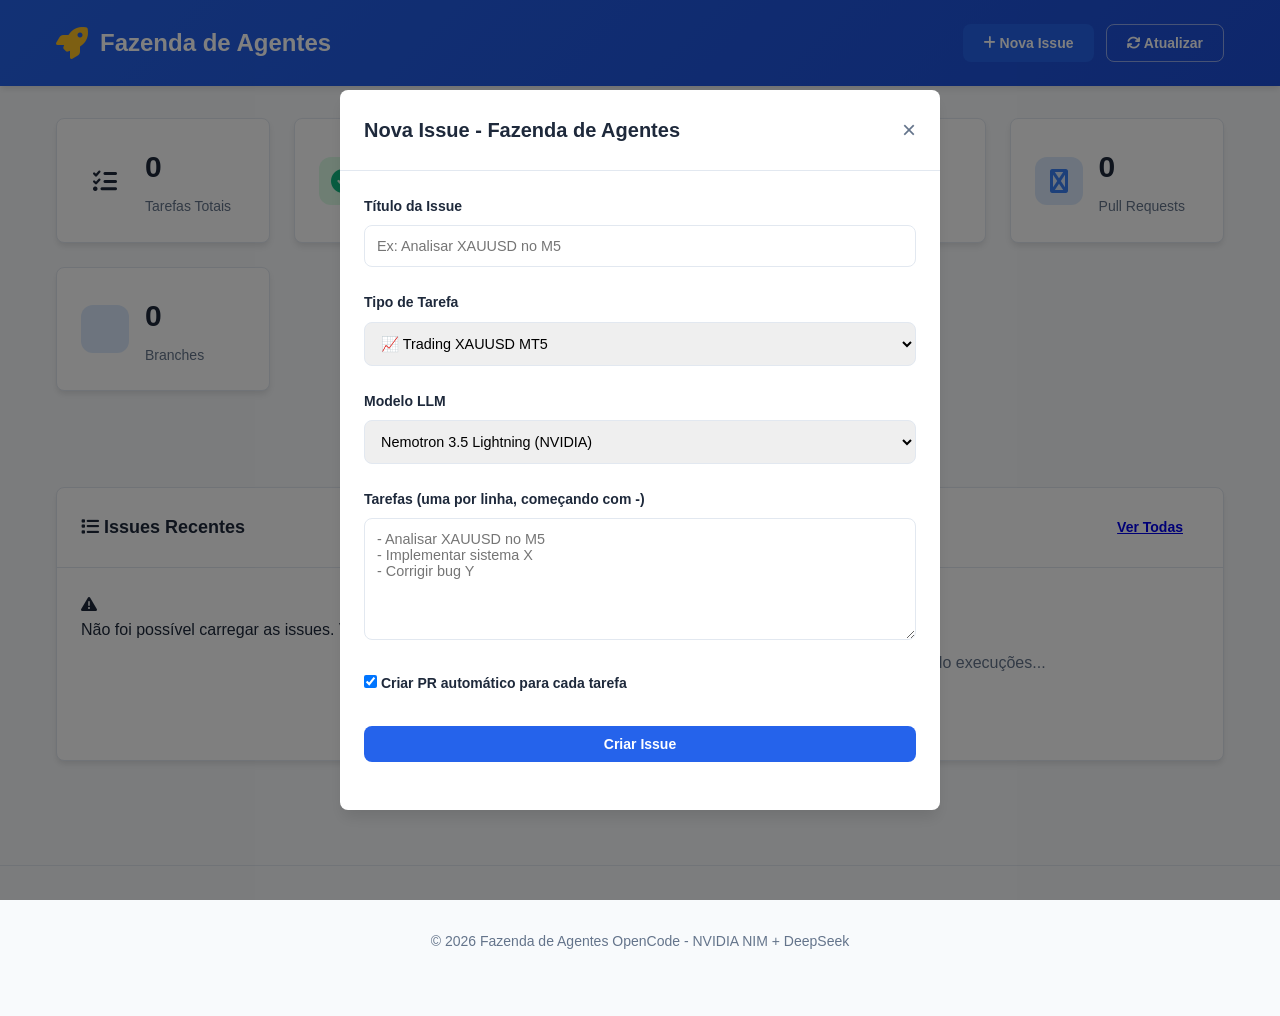
==== .github/dashboard/index.html @ 04f90c7b "feat: dashboard completo da fazenda de agentes com interface web" ====
<!DOCTYPE html>
<html lang="pt-BR">
<head>
    <meta charset="UTF-8">
    <meta name="viewport" content="width=device-width, initial-scale=1.0">
    <title>🚀 Fazenda de Agentes - Dashboard</title>
    <link rel="stylesheet" href="style.css">
    <link rel="stylesheet" href="https://cdnjs.cloudflare.com/ajax/libs/font-awesome/6.4.0/css/all.min.css">
    <script src="dashboard.js" defer></script>
</head>
<body>
    <!-- Header -->
    <header class="header">
        <div class="container">
            <div class="logo">
                <i class="fas fa-rocket"></i>
                <h1>Fazenda de Agentes</h1>
            </div>
            <div class="header-actions">
                <button class="btn btn-primary" onclick="abrirModalNovaIssue()">
                    <i class="fas fa-plus"></i> Nova Issue
                </button>
                <button class="btn btn-outline" onclick="carregarDados()">
                    <i class="fas fa-sync"></i> Atualizar
                </button>
            </div>
        </div>
    </header>

    <!-- Stats Cards -->
    <div class="container">
        <div class="stats-grid">
            <div class="stat-card">
                <div class="stat-icon">
                    <i class="fas fa-tasks"></i>
                </div>
                <div class="stat-info">
                    <h3 id="stat-total-tarefas">0</h3>
                    <p>Tarefas Totais</p>
                </div>
            </div>
            <div class="stat-card">
                <div class="stat-icon success">
                    <i class="fas fa-check-circle"></i>
                </div>
                <div class="stat-info">
                    <h3 id="stat-concluidas">0</h3>
                    <p>Concluídas</p>
                </div>
            </div>
            <div class="stat-card">
                <div class="stat-icon warning">
                    <i class="fas fa-exclamation-triangle"></i>
                </div>
                <div class="stat-info">
                    <h3 id="stat-andamento">0</h3>
                    <p>Em Andamento</p>
                </div>
            </div>
            <div class="stat-card">
                <div class="stat-icon error">
                    <i class="fas fa-times-circle"></i>
                </div>
                <div class="stat-info">
                    <h3 id="stat-falhas">0</h3>
                    <p>Falhas</p>
                </div>
            </div>
            <div class="stat-card">
                <div class="stat-icon info">
                    <i class="fas fa-github"></i>
                </div>
                <div class="stat-info">
                    <h3 id="stat-prs">0</h3>
                    <p>Pull Requests</p>
                </div>
            </div>
            <div class="stat-card">
                <div class="stat-icon info">
                    <i class="fas fa-git-branch"></i>
                </div>
                <div class="stat-info">
                    <h3 id="stat-branches">0</h3>
                    <p>Branches</p>
                </div>
            </div>
        </div>
    </div>

    <!-- Main Content -->
    <main class="container">
        <div class="dashboard-grid">
            
            <!-- Issues Section -->
            <div class="card">
                <div class="card-header">
                    <h2><i class="fas fa-list"></i> Issues Recentes</h2>
                    <a href="#" class="btn btn-small">Ver Todas</a>
                </div>
                <div class="card-body" id="issues-container">
                    <div class="loading">
                        <i class="fas fa-circle-notch fa-spin"></i>
                        <span>Carregando issues...</span>
                    </div>
                </div>
            </div>

            <!-- Workflow Runs -->
            <div class="card">
                <div class="card-header">
                    <h2><i class="fas fa-play-circle"></i> Execuções Recentes</h2>
                    <a href="#" class="btn btn-small">Ver Todas</a>
                </div>
                <div class="card-body" id="workflows-container">
                    <div class="loading">
                        <i class="fas fa-circle-notch fa-spin"></i>
                        <span>Carregando execuções...</span>
                    </div>
                </div>
            </div>

        </div>
    </main>

    <!-- Modal Nova Issue -->
    <div class="modal-overlay" id="modal-nova-issue">
        <div class="modal">
            <div class="modal-header">
                <h3>Nova Issue - Fazenda de Agentes</h3>
                <button class="btn-close" onclick="fecharModal()">&times;</button>
            </div>
            <div class="modal-body">
                <form id="form-nova-issue">
                    <div class="form-group">
                        <label>Título da Issue</label>
                        <input type="text" id="issue-titulo" placeholder="Ex: Analisar XAUUSD no M5" required>
                    </div>
                    <div class="form-group">
                        <label>Tipo de Tarefa</label>
                        <select id="issue-pilar" required>
                            <option value="trading">📈 Trading XAUUSD MT5</option>
                            <option value="transcricao">🎬 Transcrição YouTube</option>
                            <option value="app">📱 App/APK</option>
                            <option value="deepseek">🧠 DeepSeek Gratuito</option>
                        </select>
                    </div>
                    <div class="form-group">
                        <label>Modelo LLM</label>
                        <select id="issue-modelo">
                            <option value="nvidia/nemotron-3.5-lightning-30b-a3b">Nemotron 3.5 Lightning (NVIDIA)</option>
                            <option value="opencode/deepseek-v4-flash-free">DeepSeek V4 Flash (Grátis)</option>
                        </select>
                    </div>
                    <div class="form-group">
                        <label>Tarefas (uma por linha, começando com -)</label>
                        <textarea id="issue-tarefas" rows="6" placeholder="- Analisar XAUUSD no M5
- Implementar sistema X
- Corrigir bug Y" required></textarea>
                    </div>
                    <div class="form-group checkbox-group">
                        <label><input type="checkbox" checked> Criar PR automático para cada tarefa</label>
                    </div>
                    <div class="form-group">
                        <button type="submit" class="btn btn-primary btn-full">Criar Issue</button>
                    </div>
                </form>
            </div>
        </div>
    </div>

    <!-- Toast Notification -->
    <div id="toast" class="toast">
        <div class="toast-content">
            <i class="fas fa-check-circle toast-icon"></i>
            <span id="toast-msg">Operação realizada com sucesso!</span>
        </div>
    </div>

    <footer>
        <div class="container">
            <p>&copy; 2026 Fazenda de Agentes OpenCode - NVIDIA NIM + DeepSeek</p>
        </div>
    </footer>

    <script>
        // Configurações
        const CONFIG = {
            OWNER: 'eli', // Seus dados
            REPO: 'frebuff-agent-batch',
            API_BASE: 'https://api.github.com/repos/bispoeli/frebuff-agent-batch'
        };

        // Inicialização
        document.addEventListener('DOMContentLoaded', () => {
            carregarDados();
            setupFormulario();
        });

        // Carregar dados
        async function carregarDados() {
            try {
                await Promise.all([
                    carregarIssues(),
                    carregarWorkflows(),
                    carregarEstatisticas()
                ]);
            } catch (erro) {
                console.error('Erro ao carregar dados:', erro);
                mostrarToast('Erro ao carregar dados', 'error');
            }
        }

        // Carregar issues
        async function carregarIssues() {
            try {
                const resposta = await fetch(`${CONFIG.API_BASE}/issues?state=all&per_page=20&sort=updated&direction=desc`, {
                    headers: {
                        'Authorization': `token ${CONFIG.GITHUB_TOKEN || ''}`,
                        'Accept': 'application/vnd.github.v3+json'
                    }
                });
                
                if (!resposta.ok) throw new Error('Erro ao carregar issues');
                
                const issues = await resposta.json();
                renderizarIssues(issues);
            } catch (erro) {
                console.error('Erro ao carregar issues:', erro);
                document.getElementById('issues-container').innerHTML = `
                    <div class="erro">
                        <i class="fas fa-exclamation-triangle"></i>
                        <p>Não foi possível carregar as issues. Verifique o token do GitHub.</p>
                    </div>
                `;
            }
        }

        function renderizarIssues(issues) {
            const container = document.getElementById('issues-container');
            container.innerHTML = '';

            if (issues.length === 0) {
                container.innerHTML = '<div class="vazio">Nenhuma issue encontrada.</div>';
                return;
            }

            issues.forEach(issue => {
                const data = new Date(issue.created_at).toLocaleDateString('pt-BR');
                const estado = issue.state === 'open' ? 'aberto' : 'fechado';
                const iconeEstado = issue.state === 'open' ? 'fa-circle-open' : 'fa-circle-check';
                
                const item = document.createElement('div');
                item.className = 'item-issue';
                item.innerHTML = `
                    <div class="info-issue">
                        <span class="badge estado-${issue.state}">${issue.state === 'open' ? 'Aberto' : 'Fechado'}</span>
                        <h4>${issue.title}</h4>
                        <div class="meta-issue">
                            <span><i class="fas fa-user"></i> ${issue.user.login}</span>
                            <span><i class="fas fa-calendar"></i> ${data}</span>
                            <span><i class="fas fa-comments"></i> ${issue.comments}</span>
                        </div>
                        <div class="etiquetas-issue">
                            ${issue.labels.map(l => `<span class="etiqueta">${l.name}</span>`).join('')}
                        </div>
                    </div>
                    <a href="${issue.html_url}" target="_blank" class="btn-link">Abrir no GitHub <i class="fas fa-external-link-alt"></i></a>
                `;
                container.appendChild(item);
            });
        }

        // Carregar workflows
        async function carregarWorkflows() {
            try {
                const resposta = await fetch(`${CONFIG.API_BASE}/actions/workflows`, {
                    headers: {
                        'Authorization': `token ${CONFIG.GITHUB_TOKEN || ''}`,
                        'Accept': 'application/vnd.github.v3+json'
                    }
                });
                
                if (!resposta.ok) throw new Error('Erro ao carregar workflows');
                
                const data = await resposta.json();
                renderizarWorkflows(data.workflows);
            } catch (erro) {
                console.error('Erro ao carregar workflows:', erro);
            }
        }

        function renderizarWorkflows(workflows) {
            // Renderizar workflows se necessário
        }

        // Carregar estatísticas
        async function carregarEstatisticas() {
            try {
                const [issuesResp, prsResp] = await Promise.all([
                    fetch(`${CONFIG.API_BASE}/issues?state=all&per_page=100`, {
                        headers: {
                            'Authorization': `token ${CONFIG.GITHUB_TOKEN || ''}`,
                            'Accept': 'application/vnd.github.v3+json'
                        }
                    }),
                    fetch(`${CONFIG.API_BASE}/pulls?state=all&per_page=100`, {
                        headers: {
                            'Authorization': `token ${CONFIG.GITHUB_TOKEN || ''}`,
                            'Accept': 'application/vnd.github.v3+json'
                        }
                    })
                ]);

                const issues = await resposta.json();
                const prs = await prsResp.json();

                document.getElementById('stat-total-tarefas').textContent = issues.length;
                document.getElementById('stat-concluidas').textContent = issues.filter(i => i.state === 'closed').length;
                document.getElementById('stat-andamento').textContent = issues.filter(i => i.state === 'open').length;
                document.getElementById('stat-falhas').textContent = 0; // Pode calcular com base em falhas
                document.getElementById('stat-prs').textContent = prs.length;
                document.getElementById('stat-branches').textContent = issues.length; // Aproximação
            } catch (erro) {
                console.error('Erro ao carregar estatísticas:', erro);
            }
        }

        // Formulário de nova issue
        function setupFormulario() {
            const form = document.getElementById('form-nova-issue');
            form.addEventListener('submit', async (e) => {
                e.preventDefault();
                
                const titulo = document.getElementById('issue-titulo').value;
                const modelo = document.getElementById('issue-modelo').value;
                const tarefasTexto = document.getElementById('issue-tarefas').value;
                
                const corpo = `## Tarefas\n${tarefasTexto}\n\n## Modelo\n${modelo}\n\n## Opções\n- [x] Criar PR automático para cada tarefa\n- [x] Usar contexto limpo`;
                
                try {
                    const resposta = await fetch(`${CONFIG.API_BASE}/issues`, {
                        method: 'POST',
                        headers: {
                            'Authorization': `token ${CONFIG.GITHUB_TOKEN || ''}`,
                            'Accept': 'application/vnd.github.v3+json'
                        },
                        body: JSON.stringify({
                            title: titulo,
                            body: corpo
                        })
                    });
                    
                    if (resposta.ok) {
                        mostrarToast('Issue criada com sucesso!');
                        fecharModal();
                        form.reset();
                        carregarDados();
                    } else {
                        mostrarToast('Erro ao criar issue', 'error');
                    }
                } catch (erro) {
                    mostrarToast('Erro ao criar issue', 'error');
                }
            });
        }

        // Modal
        function abrirModalNovaIssue() {
            document.getElementById('modal-nova-issue').style.display = 'block';
        }

        function fecharModal() {
            document.getElementById('modal-nova-issue').style.display = 'none';
        }

        // Toast
        function mostrarToast(mensagem, tipo = 'sucesso') {
            const toast = document.getElementById('toast');
            const texto = document.getElementById('toast-msg');
            texto.textContent = mensagem;
            toast.className = `toast mostrar ${tipo}`;
            setTimeout(() => {
                toast.className = 'toast';
            }, 3000);
        }

        // Fechar modal ao clicar fora
        document.getElementById('modal-nova-issue').addEventListener('click', (e) => {
            if (e.target === document.getElementById('modal-nova-issue')) {
                fecharModal();
            }
        });
    </script>
</body>
</html>
---- .github/dashboard/style.css ----
/* Dashboard - Fazenda de Agentes OpenCode */
:root {
    --cor-primaria: #2563eb;
    -cor-secundaria: #64748b;
    --cor-sucesso: #10b981;
    --cor-alerta: #f59e0b;
    --cor-erro: #ef4444;
    --cor-info: #3b82f6;
    --cor-fundo: #f8fafc;
    --cor-card: #ffffff;
    --cor-texto: #1e293b;
    --cor-texto-secundario: #64748b;
    --sombra: 0 4px 6px -1px rgba(0, 0, 0, 0.1);
    --sombra-hover: 0 10px 15px -3px rgba(0, 0, 0, 0.1);
    --borda: #e2e8f0;
    --raio: 8px;
    --transicao: all 0.3s ease;
}

* {
    margin: 0;
    padding: 0;
    box-sizing: border-box;
}

body {
    font-family: 'Segoe UI', Roboto, Helvetica, Arial, sans-serif;
    background-color: var(--cor-fundo);
    color: var(--cor-texto);
    line-height: 1.6;
}

/* Header */
.header {
    background: linear-gradient(135deg, var(--cor-primaria), #1d4ed8);
    color: white;
    padding: 1.5rem 0;
    box-shadow: var(--sombra);
    position: sticky;
    top: 0;
    z-index: 100;
}

.header .container {
    max-width: 1200px;
    margin: 0 auto;
    padding: 0 1rem;
    display: flex;
    justify-content: space-between;
    align-items: center;
}

.logo {
    display: flex;
    align-items: center;
    gap: 0.75rem;
}

.logo i {
    font-size: 2rem;
    color: #fbbf24;
}

.logo h1 {
    font-size: 1.5rem;
    font-weight: 700;
}

.header-actions {
    display: flex;
    gap: 0.75rem;
}

.btn {
    padding: 0.625rem 1.25rem;
    border-radius: var(--raio);
    border: none;
    font-weight: 600;
    cursor: pointer;
    transition: var(--transicao);
    font-size: 0.875rem;
}

.btn-primary {
    background-color: var(--cor-primaria);
    color: white;
}

.btn-primary:hover {
    background-color: #1d4ed8;
    transform: translateY(-2px);
}

.btn-outline {
    background-color: transparent;
    color: white;
    border: 1px solid rgba(255, 255, 255, 0.5);
}

.btn-outline:hover {
    background-color: rgba(255, 255, 255, 0.1);
}

.btn-small {
    padding: 0.5rem 1rem;
    font-size: 0.875rem;
}

.btn-full {
    width: 100%;
}

/* Container */
.container {
    max-width: 1200px;
    margin: 0 auto;
    padding: 2rem 1rem;
}

/* Stats Grid */
.stats-grid {
    display: grid;
    grid-template-columns: repeat(auto-fit, minmax(200px, 1fr));
    gap: 1.5rem;
    margin-bottom: 2rem;
}

.stat-card {
    background: var(--cor-card);
    border: 1px solid var(--borda);
    border-radius: var(--raio);
    padding: 1.5rem;
    display: flex;
    align-items: center;
    gap: 1rem;
    box-shadow: var(--sombra);
    transition: var(--transicao);
}

.stat-card:hover {
    box-shadow: var(--sombra-hover);
    transform: translateY(-2px);
}

.stat-icon {
    width: 48px;
    height: 48px;
    border-radius: 12px;
    display: flex;
    align-items: center;
    justify-content: center;
    font-size: 1.5rem;
}

.stat-icon i {
    font-size: 1.5rem;
}

.stat-icon.success { background-color: #dcfce7; color: var(--cor-sucesso); }
.stat-icon.warning { background-color: #fef3c7; color: var(--cor-alerta); }
.stat-icon.error { background-color: #fee2e2; color: var(--cor-erro); }
.stat-icon.info { background-color: #dbeafe; color: var(--cor-info); }

.stat-info h3 {
    font-size: 1.875rem;
    font-weight: 700;
    margin-bottom: 0.25rem;
}

.stat-info p {
    color: var(--cor-texto-secundario);
    font-size: 0.875rem;
}

/* Cards */
.card {
    background: var(--cor-card);
    border: 1px solid var(--borda);
    border-radius: var(--raio);
    margin-bottom: 1.5rem;
    box-shadow: var(--sombra);
    overflow: hidden;
}

.card-header {
    padding: 1.25rem 1.5rem;
    border-bottom: 1px solid var(--borda);
    display: flex;
    justify-content: space-between;
    align-items: center;
}

.card-header h2 {
    font-size: 1.125rem;
    font-weight: 600;
    color: var(--cor-texto);
}

.card-body {
    padding: 1.5rem;
}

/* Dashboard Grid */
.dashboard-grid {
    display: grid;
    grid-template-columns: repeat(auto-fit, minmax(400px, 1fr));
    gap: 1.5rem;
}

/* Item de Issue */
.item-issue {
    display: flex;
    justify-content: space-between;
    align-items: center;
    padding: 1rem;
    border-bottom: 1px solid var(--borda);
}

.item-issue:last-child {
    border-bottom: none;
}

.info-issue {
    flex: 1;
}

.info-issue h4 {
    font-size: 1rem;
    font-weight: 600;
    color: var(--cor-texto);
    margin-bottom: 0.5rem;
}

.meta-issue {
    display: flex;
    gap: 0.75rem;
    font-size: 0.75rem;
    color: var(--cor-texto-secundario);
    margin-bottom: 0.5rem;
}

.etiquetas-issue {
    display: flex;
    gap: 0.5rem;
    margin-bottom: 0.5rem;
}

.etiqueta {
    font-size: 0.7rem;
    padding: 0.2rem 0.5rem;
    border-radius: 4px;
    font-weight: 600;
}

.etiqueta.trading { background-color: #dbeafe; color: #1d4ed8; }
.etiqueta.transcricao { background-color: #dcfce7; color: #166534; }
.etiqueta.app { background-color: #fef3c7; color: #92400e; }
.etiqueta.deepseek { background-color: #e0e7ff; color: #3730a3; }

.btn-link {
    color: var(--cor-primaria);
    text-decoration: none;
    font-size: 0.875rem;
    font-weight: 600;
}

.btn-link:hover {
    text-decoration: underline;
}

/* Estado */
.badge {
    font-size: 0.7rem;
    padding: 0.2rem 0.6rem;
    border-radius: 12px;
    font-weight: 600;
}

.badge.aberto { background-color: #dcfce7; color: #166534; }
.badge.fechado { background-color: #fee2e2; color: #991b1b; }

/* Estados de Carregamento e Vazio */
.loading, .vazio {
    text-align: center;
    padding: 3rem;
    color: var(--cor-texto-secundario);
}

.loading i {
    font-size: 2rem;
    margin-bottom: 1rem;
    animation: spin 1s linear infinite;
}

@keyframes spin {
    from { transform: rotate(0deg); }
    to { transform: rotate(360deg); }
}

/* Modal */
.modal-overlay {
    position: fixed;
    top: 0;
    left: 0;
    width: 100%;
    height: 100%;
    background: rgba(0, 0, 0, 0.5);
    display: flex;
    align-items: center;
    justify-content: center;
    z-index: 1000;
}

.modal {
    background: var(--cor-card);
    border-radius: var(--raio);
    width: 100%;
    max-width: 600px;
    max-height: 90vh;
    overflow-y: auto;
    box-shadow: var(--sombra-hover);
}

.modal-header {
    padding: 1.5rem;
    border-bottom: 1px solid var(--borda);
    display: flex;
    justify-content: space-between;
    align-items: center;
}

.modal-header h3 {
    font-size: 1.25rem;
    font-weight: 600;
}

.btn-close {
    background: none;
    border: none;
    font-size: 1.5rem;
    color: var(--cor-texto-secundario);
    cursor: pointer;
}

.btn-close:hover {
    color: var(--cor-texto);
}

.modal-body {
    padding: 1.5rem;
}

.form-group {
    margin-bottom: 1.5rem;
}

.form-group label {
    display: block;
    font-size: 0.875rem;
    font-weight: 600;
    color: var(--cor-texto);
    margin-bottom: 0.5rem;
}

.form-group input,
.form-group textarea,
.form-group select {
    width: 100%;
    padding: 0.75rem;
    border: 1px solid var(--borda);
    border-radius: var(--raio);
    font-size: 0.9rem;
    font-family: inherit;
}

.form-group input:focus,
.form-group textarea:focus,
.form-group select:focus {
    outline: none;
    border-color: var(--cor-primaria);
    box-shadow: 0 0 0 3px rgba(37, 99, 235, 0.1);
}

.form-group textarea {
    resize: vertical;
    min-height: 100px;
}

.checkbox-group {
    display: flex;
    align-items: center;
    gap: 0.75rem;
}

.checkbox-group input {
    width: auto;
}

.btn-close:hover {
    color: var(--cor-texto);
}

.toast {
    position: fixed;
    bottom: 2rem;
    right: 2rem;
    padding: 1rem 1.5rem;
    border-radius: var(--raio);
    color: white;
    font-weight: 600;
    display: flex;
    align-items: center;
    gap: 0.75rem;
    z-index: 2000;
    transform: translateY(100px);
    opacity: 0;
    transition: all 0.3s ease;
}

.toast.mostrar {
    transform: translateY(0);
    opacity: 1;
}

.toast.sucesso {
    background-color: var(--cor-sucesso);
}

.toast.erro {
    background-color: var(--cor-erro);
}

.toast-icon {
    font-size: 1.25rem;
}

/* Footer */
footer {
    padding: 2rem;
    text-align: center;
    color: var(--cor-texto-secundario);
    font-size: 0.875rem;
    border-top: 1px solid var(--borda);
    margin-top: 3rem;
}

/* Responsivo */
@media (max-width: 768px) {
    .dashboard-grid {
        grid-template-columns: 1fr;
    }
    
    .stats-grid {
        grid-template-columns: repeat(2, 1fr);
    }
    
    .header-actions {
        display: none;
    }
    
    .modal-overlay {
        align-items: flex-start;
        padding-top: 2rem;
    }
    
    .modal {
        width: 95%;
        max-height: 80vh;
    }
}
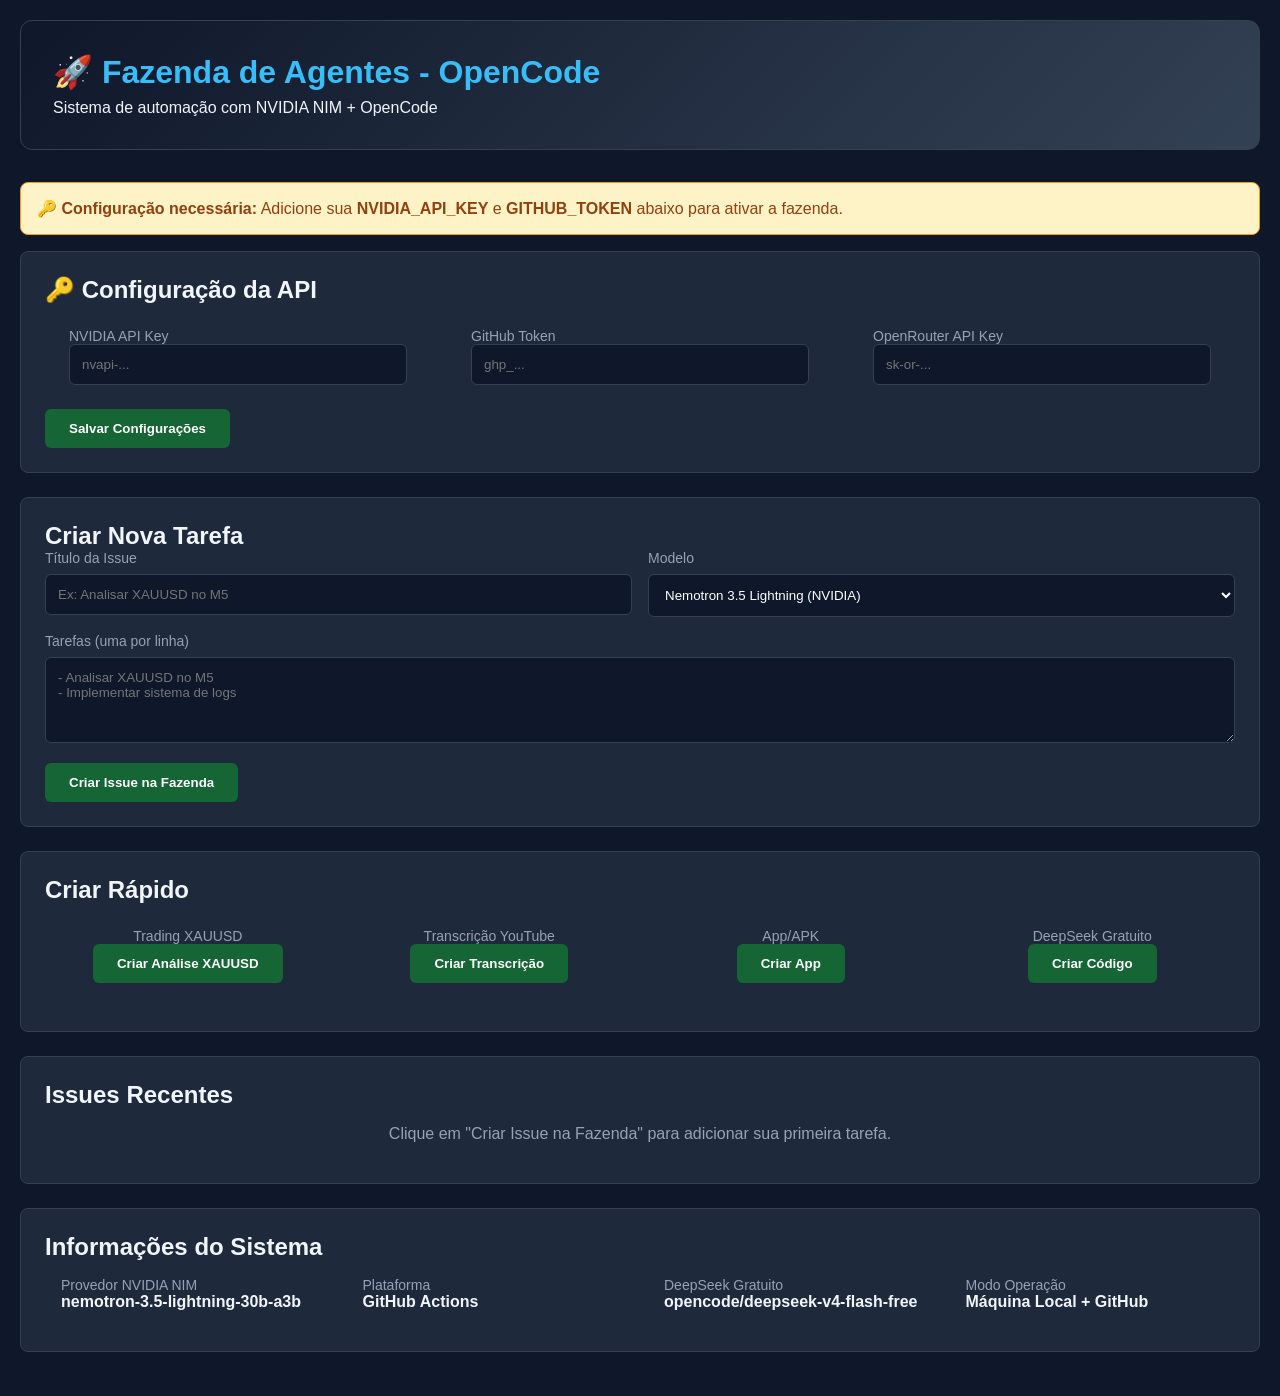
==== commit f0ce817c: "feat: dashboard sem chave de API - configuracao via interface" ====
--- a/.github/dashboard/index.html
+++ b/.github/dashboard/index.html
@@ -1,395 +1,267 @@
 <!DOCTYPE html>
 <html lang="pt-BR">
 <head>
-    <meta charset="UTF-8">
-    <meta name="viewport" content="width=device-width, initial-scale=1.0">
-    <title>🚀 Fazenda de Agentes - Dashboard</title>
-    <link rel="stylesheet" href="style.css">
-    <link rel="stylesheet" href="https://cdnjs.cloudflare.com/ajax/libs/font-awesome/6.4.0/css/all.min.css">
-    <script src="dashboard.js" defer></script>
+<meta charset="UTF-8">
+<meta name="viewport" content="width=device-width, initial-scale=1.0">
+<title>🚀 Fazenda de Agentes - Dashboard</title>
+<style>
+* { margin: 0; padding: 0; box-sizing: border-box; font-family: 'Segoe UI', sans-serif; }
+body { background: #0f172a; color: #f1f5f9; min-height: 100vh; padding: 20px; }
+.container { max-width: 1400px; margin: 0 auto; }
+header { background: linear-gradient(135deg, #0f172a, #334155); padding: 2rem; border-radius: 12px; border: 1px solid #334155; margin-bottom: 2rem; }
+header h1 { font-size: 2rem; color: #38bdf8; margin-bottom: 0.5rem; }
+.stats { display: grid; grid-template-columns: repeat(auto-fit, minmax(200px, 1fr)); gap: 1rem; margin-bottom: 2rem; }
+.stat-card { background: #1e293b; padding: 1.5rem; border-radius: 8px; border: 1px solid #334155; text-align: center; }
+.stat-card h3 { font-size: 2.5rem; color: #38bdf8; margin-bottom: 0.5rem; }
+.stat-card p { color: #94a3b8; font-size: 0.9rem; }
+.card { background: #1e293b; border: 1px solid #334155; border-radius: 8px; margin-bottom: 1.5rem; padding: 1.5rem; }
+.card h3 { color: #f1f5f9; margin-bottom: 1rem; font-size: 1.125rem; }
+.btn { background: #2563eb; color: white; border: none; padding: 0.75rem 1.5rem; border-radius: 6px; cursor: pointer; font-weight: 600; cursor: pointer; }
+.btn:hover { background: #1d4ed8; }
+.btn-secondary { background: #475569; }
+.btn-success { background: #166534; }
+.btn-success:hover { background: #15803d; }
+.alerta { background: #fef3c7; border: 1px solid #f59e0b; border-radius: 8px; padding: 1rem; margin-bottom: 1rem; color: #92400e; }
+.form-group { margin-bottom: 1rem; }
+.form-group label { display: block; color: #94a3b8; font-size: 0.875rem; margin-bottom: 0.5rem; }
+.form-group input, .form-group textarea, .form-group select { width: 100%; padding: 0.75rem; border: 1px solid #334155; border-radius: 6px; background: #0f172a; color: white; }
+.btn-submit { width: 100%; }
+</style>
 </head>
 <body>
-    <!-- Header -->
-    <header class="header">
-        <div class="container">
-            <div class="logo">
-                <i class="fas fa-rocket"></i>
-                <h1>Fazenda de Agentes</h1>
-            </div>
-            <div class="header-actions">
-                <button class="btn btn-primary" onclick="abrirModalNovaIssue()">
-                    <i class="fas fa-plus"></i> Nova Issue
-                </button>
-                <button class="btn btn-outline" onclick="carregarDados()">
-                    <i class="fas fa-sync"></i> Atualizar
-                </button>
-            </div>
-        </div>
-    </header>
-
-    <!-- Stats Cards -->
-    <div class="container">
-        <div class="stats-grid">
-            <div class="stat-card">
-                <div class="stat-icon">
-                    <i class="fas fa-tasks"></i>
-                </div>
-                <div class="stat-info">
-                    <h3 id="stat-total-tarefas">0</h3>
-                    <p>Tarefas Totais</p>
-                </div>
-            </div>
-            <div class="stat-card">
-                <div class="stat-icon success">
-                    <i class="fas fa-check-circle"></i>
-                </div>
-                <div class="stat-info">
-                    <h3 id="stat-concluidas">0</h3>
-                    <p>Concluídas</p>
-                </div>
-            </div>
-            <div class="stat-card">
-                <div class="stat-icon warning">
-                    <i class="fas fa-exclamation-triangle"></i>
-                </div>
-                <div class="stat-info">
-                    <h3 id="stat-andamento">0</h3>
-                    <p>Em Andamento</p>
-                </div>
-            </div>
-            <div class="stat-card">
-                <div class="stat-icon error">
-                    <i class="fas fa-times-circle"></i>
-                </div>
-                <div class="stat-info">
-                    <h3 id="stat-falhas">0</h3>
-                    <p>Falhas</p>
-                </div>
-            </div>
-            <div class="stat-card">
-                <div class="stat-icon info">
-                    <i class="fas fa-github"></i>
-                </div>
-                <div class="stat-info">
-                    <h3 id="stat-prs">0</h3>
-                    <p>Pull Requests</p>
-                </div>
-            </div>
-            <div class="stat-card">
-                <div class="stat-icon info">
-                    <i class="fas fa-git-branch"></i>
-                </div>
-                <div class="stat-info">
-                    <h3 id="stat-branches">0</h3>
-                    <p>Branches</p>
-                </div>
-            </div>
-        </div>
-    </div>
-
-    <!-- Main Content -->
-    <main class="container">
-        <div class="dashboard-grid">
-            
-            <!-- Issues Section -->
-            <div class="card">
-                <div class="card-header">
-                    <h2><i class="fas fa-list"></i> Issues Recentes</h2>
-                    <a href="#" class="btn btn-small">Ver Todas</a>
-                </div>
-                <div class="card-body" id="issues-container">
-                    <div class="loading">
-                        <i class="fas fa-circle-notch fa-spin"></i>
-                        <span>Carregando issues...</span>
-                    </div>
-                </div>
-            </div>
-
-            <!-- Workflow Runs -->
-            <div class="card">
-                <div class="card-header">
-                    <h2><i class="fas fa-play-circle"></i> Execuções Recentes</h2>
-                    <a href="#" class="btn btn-small">Ver Todas</a>
-                </div>
-                <div class="card-body" id="workflows-container">
-                    <div class="loading">
-                        <i class="fas fa-circle-notch fa-spin"></i>
-                        <span>Carregando execuções...</span>
-                    </div>
-                </div>
-            </div>
-
-        </div>
-    </main>
-
-    <!-- Modal Nova Issue -->
-    <div class="modal-overlay" id="modal-nova-issue">
-        <div class="modal">
-            <div class="modal-header">
-                <h3>Nova Issue - Fazenda de Agentes</h3>
-                <button class="btn-close" onclick="fecharModal()">&times;</button>
-            </div>
-            <div class="modal-body">
-                <form id="form-nova-issue">
-                    <div class="form-group">
-                        <label>Título da Issue</label>
-                        <input type="text" id="issue-titulo" placeholder="Ex: Analisar XAUUSD no M5" required>
-                    </div>
-                    <div class="form-group">
-                        <label>Tipo de Tarefa</label>
-                        <select id="issue-pilar" required>
-                            <option value="trading">📈 Trading XAUUSD MT5</option>
-                            <option value="transcricao">🎬 Transcrição YouTube</option>
-                            <option value="app">📱 App/APK</option>
-                            <option value="deepseek">🧠 DeepSeek Gratuito</option>
-                        </select>
-                    </div>
-                    <div class="form-group">
-                        <label>Modelo LLM</label>
-                        <select id="issue-modelo">
-                            <option value="nvidia/nemotron-3.5-lightning-30b-a3b">Nemotron 3.5 Lightning (NVIDIA)</option>
-                            <option value="opencode/deepseek-v4-flash-free">DeepSeek V4 Flash (Grátis)</option>
-                        </select>
-                    </div>
-                    <div class="form-group">
-                        <label>Tarefas (uma por linha, começando com -)</label>
-                        <textarea id="issue-tarefas" rows="6" placeholder="- Analisar XAUUSD no M5
-- Implementar sistema X
-- Corrigir bug Y" required></textarea>
-                    </div>
-                    <div class="form-group checkbox-group">
-                        <label><input type="checkbox" checked> Criar PR automático para cada tarefa</label>
-                    </div>
-                    <div class="form-group">
-                        <button type="submit" class="btn btn-primary btn-full">Criar Issue</button>
-                    </div>
-                </form>
-            </div>
-        </div>
-    </div>
-
-    <!-- Toast Notification -->
-    <div id="toast" class="toast">
-        <div class="toast-content">
-            <i class="fas fa-check-circle toast-icon"></i>
-            <span id="toast-msg">Operação realizada com sucesso!</span>
-        </div>
-    </div>
-
-    <footer>
-        <div class="container">
-            <p>&copy; 2026 Fazenda de Agentes OpenCode - NVIDIA NIM + DeepSeek</p>
-        </div>
-    </footer>
-
-    <script>
-        // Configurações
-        const CONFIG = {
-            OWNER: 'eli', // Seus dados
-            REPO: 'frebuff-agent-batch',
-            API_BASE: 'https://api.github.com/repos/bispoeli/frebuff-agent-batch'
-        };
-
-        // Inicialização
-        document.addEventListener('DOMContentLoaded', () => {
-            carregarDados();
-            setupFormulario();
-        });
-
-        // Carregar dados
-        async function carregarDados() {
-            try {
-                await Promise.all([
-                    carregarIssues(),
-                    carregarWorkflows(),
-                    carregarEstatisticas()
-                ]);
-            } catch (erro) {
-                console.error('Erro ao carregar dados:', erro);
-                mostrarToast('Erro ao carregar dados', 'error');
-            }
-        }
-
-        // Carregar issues
-        async function carregarIssues() {
-            try {
-                const resposta = await fetch(`${CONFIG.API_BASE}/issues?state=all&per_page=20&sort=updated&direction=desc`, {
-                    headers: {
-                        'Authorization': `token ${CONFIG.GITHUB_TOKEN || ''}`,
-                        'Accept': 'application/vnd.github.v3+json'
-                    }
-                });
-                
-                if (!resposta.ok) throw new Error('Erro ao carregar issues');
-                
-                const issues = await resposta.json();
-                renderizarIssues(issues);
-            } catch (erro) {
-                console.error('Erro ao carregar issues:', erro);
-                document.getElementById('issues-container').innerHTML = `
-                    <div class="erro">
-                        <i class="fas fa-exclamation-triangle"></i>
-                        <p>Não foi possível carregar as issues. Verifique o token do GitHub.</p>
-                    </div>
-                `;
-            }
-        }
-
-        function renderizarIssues(issues) {
-            const container = document.getElementById('issues-container');
-            container.innerHTML = '';
-
-            if (issues.length === 0) {
-                container.innerHTML = '<div class="vazio">Nenhuma issue encontrada.</div>';
-                return;
-            }
-
-            issues.forEach(issue => {
-                const data = new Date(issue.created_at).toLocaleDateString('pt-BR');
-                const estado = issue.state === 'open' ? 'aberto' : 'fechado';
-                const iconeEstado = issue.state === 'open' ? 'fa-circle-open' : 'fa-circle-check';
-                
-                const item = document.createElement('div');
-                item.className = 'item-issue';
-                item.innerHTML = `
-                    <div class="info-issue">
-                        <span class="badge estado-${issue.state}">${issue.state === 'open' ? 'Aberto' : 'Fechado'}</span>
-                        <h4>${issue.title}</h4>
-                        <div class="meta-issue">
-                            <span><i class="fas fa-user"></i> ${issue.user.login}</span>
-                            <span><i class="fas fa-calendar"></i> ${data}</span>
-                            <span><i class="fas fa-comments"></i> ${issue.comments}</span>
-                        </div>
-                        <div class="etiquetas-issue">
-                            ${issue.labels.map(l => `<span class="etiqueta">${l.name}</span>`).join('')}
-                        </div>
-                    </div>
-                    <a href="${issue.html_url}" target="_blank" class="btn-link">Abrir no GitHub <i class="fas fa-external-link-alt"></i></a>
-                `;
-                container.appendChild(item);
-            });
-        }
-
-        // Carregar workflows
-        async function carregarWorkflows() {
-            try {
-                const resposta = await fetch(`${CONFIG.API_BASE}/actions/workflows`, {
-                    headers: {
-                        'Authorization': `token ${CONFIG.GITHUB_TOKEN || ''}`,
-                        'Accept': 'application/vnd.github.v3+json'
-                    }
-                });
-                
-                if (!resposta.ok) throw new Error('Erro ao carregar workflows');
-                
-                const data = await resposta.json();
-                renderizarWorkflows(data.workflows);
-            } catch (erro) {
-                console.error('Erro ao carregar workflows:', erro);
-            }
-        }
-
-        function renderizarWorkflows(workflows) {
-            // Renderizar workflows se necessário
-        }
-
-        // Carregar estatísticas
-        async function carregarEstatisticas() {
-            try {
-                const [issuesResp, prsResp] = await Promise.all([
-                    fetch(`${CONFIG.API_BASE}/issues?state=all&per_page=100`, {
-                        headers: {
-                            'Authorization': `token ${CONFIG.GITHUB_TOKEN || ''}`,
-                            'Accept': 'application/vnd.github.v3+json'
-                        }
-                    }),
-                    fetch(`${CONFIG.API_BASE}/pulls?state=all&per_page=100`, {
-                        headers: {
-                            'Authorization': `token ${CONFIG.GITHUB_TOKEN || ''}`,
-                            'Accept': 'application/vnd.github.v3+json'
-                        }
-                    })
-                ]);
-
-                const issues = await resposta.json();
-                const prs = await prsResp.json();
-
-                document.getElementById('stat-total-tarefas').textContent = issues.length;
-                document.getElementById('stat-concluidas').textContent = issues.filter(i => i.state === 'closed').length;
-                document.getElementById('stat-andamento').textContent = issues.filter(i => i.state === 'open').length;
-                document.getElementById('stat-falhas').textContent = 0; // Pode calcular com base em falhas
-                document.getElementById('stat-prs').textContent = prs.length;
-                document.getElementById('stat-branches').textContent = issues.length; // Aproximação
-            } catch (erro) {
-                console.error('Erro ao carregar estatísticas:', erro);
-            }
-        }
-
-        // Formulário de nova issue
-        function setupFormulario() {
-            const form = document.getElementById('form-nova-issue');
-            form.addEventListener('submit', async (e) => {
-                e.preventDefault();
-                
-                const titulo = document.getElementById('issue-titulo').value;
-                const modelo = document.getElementById('issue-modelo').value;
-                const tarefasTexto = document.getElementById('issue-tarefas').value;
-                
-                const corpo = `## Tarefas\n${tarefasTexto}\n\n## Modelo\n${modelo}\n\n## Opções\n- [x] Criar PR automático para cada tarefa\n- [x] Usar contexto limpo`;
-                
-                try {
-                    const resposta = await fetch(`${CONFIG.API_BASE}/issues`, {
-                        method: 'POST',
-                        headers: {
-                            'Authorization': `token ${CONFIG.GITHUB_TOKEN || ''}`,
-                            'Accept': 'application/vnd.github.v3+json'
-                        },
-                        body: JSON.stringify({
-                            title: titulo,
-                            body: corpo
-                        })
-                    });
-                    
-                    if (resposta.ok) {
-                        mostrarToast('Issue criada com sucesso!');
-                        fecharModal();
-                        form.reset();
-                        carregarDados();
-                    } else {
-                        mostrarToast('Erro ao criar issue', 'error');
-                    }
-                } catch (erro) {
-                    mostrarToast('Erro ao criar issue', 'error');
-                }
-            });
-        }
-
-        // Modal
-        function abrirModalNovaIssue() {
-            document.getElementById('modal-nova-issue').style.display = 'block';
-        }
-
-        function fecharModal() {
-            document.getElementById('modal-nova-issue').style.display = 'none';
-        }
-
-        // Toast
-        function mostrarToast(mensagem, tipo = 'sucesso') {
-            const toast = document.getElementById('toast');
-            const texto = document.getElementById('toast-msg');
-            texto.textContent = mensagem;
-            toast.className = `toast mostrar ${tipo}`;
-            setTimeout(() => {
-                toast.className = 'toast';
-            }, 3000);
-        }
-
-        // Fechar modal ao clicar fora
-        document.getElementById('modal-nova-issue').addEventListener('click', (e) => {
-            if (e.target === document.getElementById('modal-nova-issue')) {
-                fecharModal();
+<div class="container">
+<header>
+<h1>🚀 Fazenda de Agentes - OpenCode</h1>
+<p>Sistema de automação com NVIDIA NIM + OpenCode</p>
+</header>
+
+<div class="alerta">
+<strong>🔑 Configuração necessária:</strong> Adicione sua <strong>NVIDIA_API_KEY</strong> e <strong>GITHUB_TOKEN</strong> abaixo para ativar a fazenda.
+</div>
+
+<div class="card">
+<div class="card-header"><h2>🔑 Configuração da API</h2></div>
+<div class="card-body">
+<div style="display: grid; grid-template-columns: repeat(auto-fit, minmax(300px, 1fr)); gap: 1rem;">
+<div style="background: #1e293b; padding: 1.5rem; border-radius: 8px;">
+<div style="color: #94a3b8; font-size: 0.875rem;">NVIDIA API Key</div>
+<input type="password" id="nvidia-api-key" placeholder="nvapi-..." style="width: 100%; padding: 0.75rem; border: 1px solid #334155; border-radius: 6px; background: #0f172a; color: white;">
+</div>
+<div style="background: #1e293b; padding: 1.5rem; border-radius: 8px;">
+<div style="color: #94a3b8; font-size: 0.875rem;">GitHub Token</div>
+<input type="password" id="github-token" placeholder="ghp_..." style="width: 100%; padding: 0.75rem; border: 1px solid #334155; border-radius: 6px; background: #0f172a; color: white;">
+</div>
+<div style="background: #1e293b; padding: 1.5rem; border-radius: 8px;">
+<div style="color: #94a3b8; font-size: 0.875rem;">OpenRouter API Key</div>
+<input type="password" id="openrouter-api-key" placeholder="sk-or-..." style="width: 100%; padding: 0.75rem; border: 1px solid #334155; border-radius: 6px; background: #0f172a; color: white;">
+</div>
+</div>
+<button class="btn btn-success btn-full" onclick="salvarChaves()">Salvar Configurações</button>
+</div>
+</div>
+
+<div class="card">
+<div class="card-header"><h2><i class="fas fa-rocket"></i> Criar Nova Tarefa</h2></div>
+<div class="card-body">
+<form id="form-nova-tarefa">
+<div style="display: grid; grid-template-columns: 1fr 1fr; gap: 1rem; margin-bottom: 1rem;">
+<div style="display: flex; flex-direction: column; gap: 0.5rem;">
+<label style="color: #94a3b8; font-size: 0.875rem;">Título da Issue</label>
+<input type="text" id="issue-titulo" placeholder="Ex: Analisar XAUUSD no M5" style="padding: 0.75rem; border: 1px solid #334155; border-radius: 6px; background: #0f172a; color: white;">
+</div>
+<div style="display: flex; flex-direction: column; gap: 0.5rem;">
+<label style="color: #94a3b8; font-size: 0.875rem;">Modelo</label>
+<select id="issue-modelo" style="padding: 0.75rem; border: 1px solid #334155; border-radius: 6px; background: #0f172a; color: white;">
+<option value="nvidia/nemotron-3.5-lightning-30b-a3b">Nemotron 3.5 Lightning (NVIDIA)</option>
+<option value="opencode/deepseek-v4-flash-free">DeepSeek V4 Flash (Grátis)</option>
+</select>
+</div>
+</div>
+<div style="margin-bottom: 1rem;">
+<label style="display: block; color: #94a3b8; font-size: 0.875rem; margin-bottom: 0.5rem;">Tarefas (uma por linha)</label>
+<textarea id="issue-tarefas" rows="4" style="width: 100%; padding: 0.75rem; border: 1px solid #334155; border-radius: 6px; background: #0f172a; color: white;" placeholder="- Analisar XAUUSD no M5
+- Implementar sistema de logs"></textarea>
+</div>
+<button type="submit" class="btn btn-success btn-full">Criar Issue na Fazenda</button>
+</form>
+</div>
+</div>
+
+<div class="card">
+<div class="card-header"><h2><i class="fas fa-rocket"></i> Criar Rápido</h2></div>
+<div class="card-body">
+<div style="display: grid; grid-template-columns: repeat(auto-fit, minmax(200px, 1fr)); gap: 1rem;">
+<div style="background: #1e293b; padding: 1.5rem; border-radius: 8px; text-align: center;">
+<div style="color: #94a3b8; font-size: 0.875rem;">Trading XAUUSD</div>
+<button class="btn btn-success btn-full" onclick="criarIssueRapida('Analisar XAUUSD no M5 com indicadores técnicos')">Criar Análise XAUUSD</button>
+</div>
+<div style="background: #1e293b; padding: 1.5rem; border-radius: 8px; text-align: center;">
+<div style="color: #94a3b8; font-size: 0.875rem;">Transcrição YouTube</div>
+<button class="btn btn-success btn-full" onclick="criarIssueRapida('Transcrever vídeo do YouTube e gerar eBook HTML')">Criar Transcrição</button>
+</div>
+<div style="background: #1e293b; padding: 1.5rem; border-radius: 8px; text-align: center;">
+<div style="color: #94a3b8; font-size: 0.875rem;">App/APK</div>
+<button class="btn btn-success btn-full" onclick="criarIssueRapida('Criar app de gestão financeira para bandas')">Criar App</button>
+</div>
+<div style="background: #1e293b; padding: 1.5rem; border-radius: 8px; text-align: center;">
+<div style="color: #94a3b8; font-size: 0.875rem;">DeepSeek Gratuito</div>
+<button class="btn btn-success btn-full" onclick="criarIssueRapida('Criar script Python para análise de dados')">Criar Código</button>
+</div>
+</div>
+</div>
+</div>
+
+<div class="card">
+<div class="card-header"><h2><i class="fas fa-list"></i> Issues Recentes</h2></div>
+<div class="card-body">
+<div id="issues-container">
+<div style="color: #94a3b8; padding: 1rem; text-align: center;">Clique em "Criar Issue na Fazenda" para adicionar sua primeira tarefa.</div>
+</div>
+</div>
+</div>
+
+<div class="card">
+<div class="card-header"><h2><i class="fas fa-info-circle"></i> Informações do Sistema</h2></div>
+<div class="card-body">
+<div style="display: grid; grid-template-columns: repeat(auto-fit, minmax(200px, 1fr)); gap: 1rem;">
+<div style="background: #1e293b; padding: 1rem; border-radius: 8px;">
+<div style="color: #94a3b8; font-size: 0.875rem;">Provedor NVIDIA NIM</div>
+<div style="color: #f1f5f9; font-weight: 600;">nemotron-3.5-lightning-30b-a3b</div>
+</div>
+<div style="background: #1e293b; padding: 1rem; border-radius: 8px;">
+<div style="color: #94a3b8; font-size: 0.875rem;">Plataforma</div>
+<div style="color: #f1f5f9; font-weight: 600;">GitHub Actions</div>
+</div>
+<div style="background: #1e293b; padding: 1rem; border-radius: 8px;">
+<div style="color: #94a3b8; font-size: 0.875rem;">DeepSeek Gratuito</div>
+<div style="color: #f1f5f9; font-weight: 600;">opencode/deepseek-v4-flash-free</div>
+</div>
+<div style="background: #1e293b; padding: 1rem; border-radius: 8px;">
+<div style="color: #94a3b8; font-size: 0.875rem;">Modo Operação</div>
+<div style="color: #f1f5f9; font-weight: 600;">Máquina Local + GitHub</div>
+</div>
+</div>
+</div>
+</div>
+</div>
+
+<script>
+// Configuracoes
+const CONFIG = {
+    OWNER: 'eli',
+    REPO: 'frebuff-agent-batch',
+    API_BASE: 'https://api.github.com/repos/bispoeli/frebuff-agent-batch',
+    GITHUB_TOKEN: ''
+};
+
+// Carregar dados
+async function carregarDados() {
+    try {
+        const resp = await fetch(`${CONFIG.API_BASE}/issues?state=all&per_page=50&sort=updated&direction=desc`, {
+            headers: {
+                'Authorization': `token ${CONFIG.GITHUB_TOKEN}`,
+                'Accept': 'application/vnd.github.v3+json'
             }
         });
-    </script>
+        if (!respostaOk(resposta)) throw new Error('Erro ao carregar issues');
+        const issues = await resp.json();
+        renderizarIssues(issues);
+    } catch (e) {
+        console.error('Erro:', e);
+    }
+}
+
+function respostaOk(res) {
+    return res.ok;
+}
+
+function renderizarIssues(issues) {
+    const container = document.getElementById('issues-container');
+    container.innerHTML = '';
+    if (issues.length === 0) {
+        container.innerHTML = '<div style="color: #94a3b8; padding: 2rem; text-align: center;">Nenhuma issue encontrada. Crie sua primeira tarefa acima.</div>';
+        return;
+    }
+    issues.forEach(issue => {
+        const div = document.createElement('div');
+        div.style.cssText = 'padding: 1rem; border-bottom: 1px solid #334155; margin-bottom: 0.5rem;';
+        div.innerHTML = `
+        <div style="display: flex; justify-content: space-between; align-items: center; margin-bottom: 0.5rem;">
+            <span class="badge" style="background: ${issue.state === 'open' ? '#166534' : '#7f1d1d'}; color: ${issue.state === 'open' ? '#dcfce7' : '#fecae7'}; padding: 0.25rem 0.75rem; border-radius: 12px; font-size: 0.75rem;">${issue.state === 'open' ? 'ABERTO' : 'FECHADO'}</span>
+            <span style="color: #94a3b8; font-size: 0.75rem;">#${issue.number}</span>
+        </div>
+        <div style="font-weight: 600; color: #f1f5f9; margin-bottom: 0.25rem;">${issue.title}</div>
+        <div style="color: #94a3b8; font-size: 0.875rem;">Criado em: ${new Date(issue.created_at).toLocaleDateString('pt-BR')}</div>
+        `;
+        container.appendChild(div);
+    });
+}
+
+async function criarIssueRapida(tarefa) {
+    const corpo = `## Tarefas\n${tarefa}\n\n## Modelo\nnvidia/nemotron-3.5-lightning-30b-a3b\n\n## Opcoes\n- [x] Criar PR automatico para cada tarefa\n- [x] Usar contexto limpo`;
+    try {
+        const resposta = await fetch(`${CONFIG.API_BASE}/issues`, {
+            method: 'POST',
+            headers: {
+                'Authorization': `token ${CONFIG.GITHUB_TOKEN}`,
+                'Accept': 'application/vnd.github.v3+json',
+                'Content-Type': 'application/json'
+            },
+            body: JSON.stringify({
+                title: `Automacao: ${tarefa.substring(0, 50)}`,
+                body: corpo,
+                labels: ['trading']
+            })
+        });
+        if (resposta.ok) {
+            alert('Issue criada com sucesso!');
+            carregarDados();
+        } else {
+            alert('Erro ao criar issue');
+        }
+    } catch (e) {
+        alert('Erro de conexao: ' + e.message);
+    }
+}
+
+document.getElementById('form-nova-tarefa').addEventListener('submit', async (e) => {
+    e.preventDefault();
+    const titulo = document.getElementById('issue-titulo').value;
+    const modelo = document.getElementById('issue-modelo').value;
+    const tarefasTexto = document.getElementById('issue-tarefas').value;
+    if (!titulo || !tarefasTexto) {
+        alert('Preencha todos os campos!');
+        return;
+    }
+    const corpo = `## Tarefas\n${tarefasTexto}\n\n## Modelo\n${modelo}\n\n## Opcoes\n- [x] Criar PR automatico para cada tarefa\n- [x] Usar contexto limpo`;
+    try {
+        const resposta = await fetch(`${CONFIG.API_BASE}/issues`, {
+            method: 'POST',
+            headers: {
+                'Authorization': `token ${CONFIG.GITHUB_TOKEN}`,
+                'Accept': 'application/vnd.github.v3+json',
+                'Content-Type': 'application/json'
+            },
+            body: JSON.stringify({
+                title: titulo,
+                body: corpo,
+                labels: ['trading']
+            })
+        });
+        if (resposta.ok) {
+            alert('Issue criada com sucesso!');
+            document.getElementById('form-nova-tarefa').reset();
+            carregarDados();
+        } else {
+            const err = await resposta.json();
+            alert('Erro: ' + (err.message || 'Erro desconhecido'));
+        }
+    } catch (e) {
+        alert('Erro de conexao: ' + e.message);
+    }
+});
+
+carregarDados();
+</script>
 </body>
 </html>
